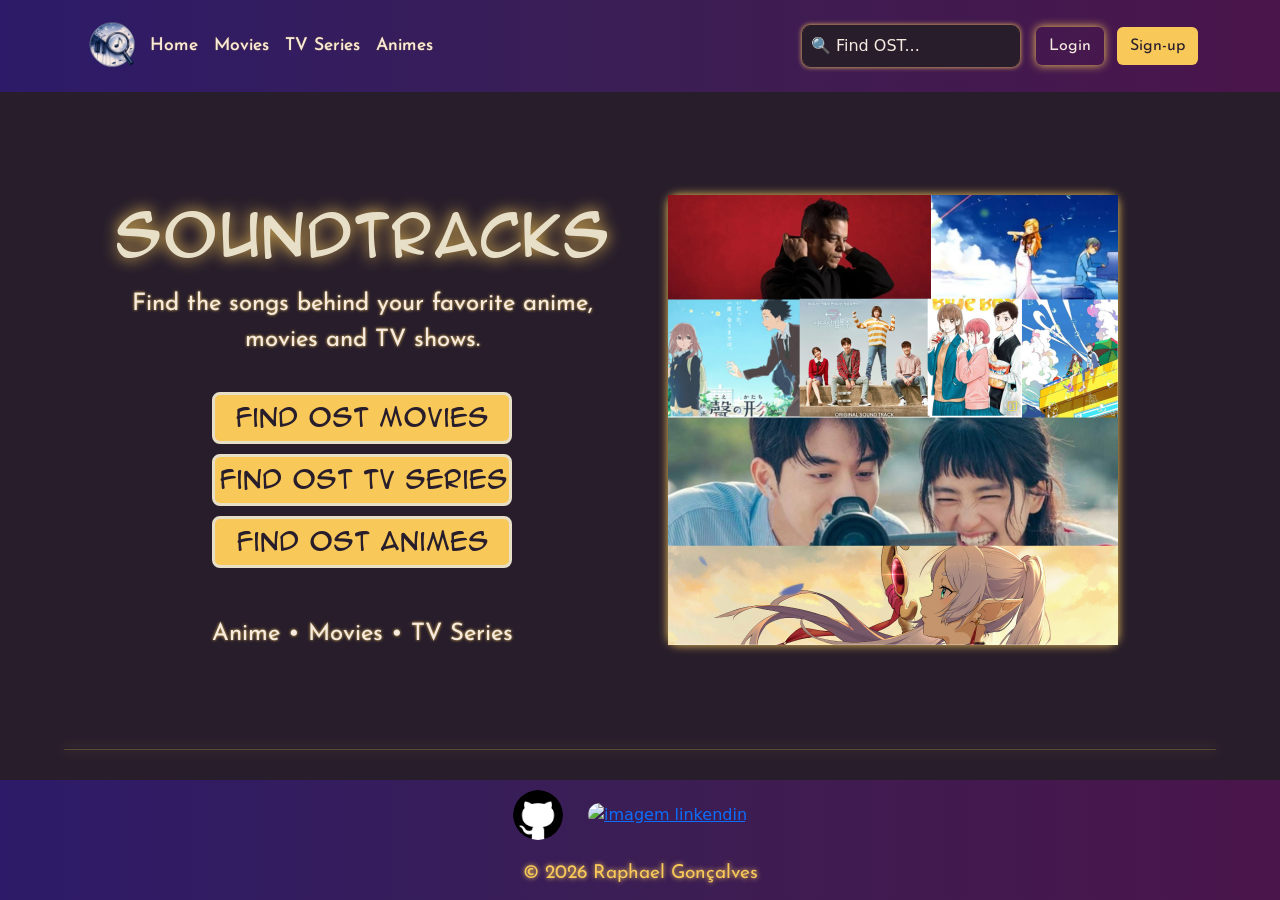
==== index.html @ 314d25ef "Initial commit" ====
<!doctype html>
<html lang="en">
	<head>
		<meta charset="UTF-8" />
		<meta name="viewport" content="width=device-width, initial-scale=1.0" />
		<title>Find Ost</title>
		<link href="https://cdn.jsdelivr.net/npm/bootstrap@5.3.8/dist/css/bootstrap.min.css" rel="stylesheet" integrity="sha384-sRIl4kxILFvY47J16cr9ZwB07vP4J8+LH7qKQnuqkuIAvNWLzeN8tE5YBujZqJLB" crossorigin="anonymous" />
		<link rel="stylesheet" href="./style.css" />
		<link rel="apple-touch-icon" href="./img/favicon.ico" type="image/x-icon" />
	</head>
	<body>
		<nav class="p-3" id="nav-container">
			<div class="container">
				<div class="d-flex flex-wrap align-items-center justify-content-center justify-content-lg-start">
					<a href="/" class="d-flex align-items-center mb-2 mb-lg-0 text-decoration-none">
						<img src="./img/logo.png" height="60" alt="Logo Find Ost" />
					</a>
					<ul class="nav col-12 col-lg-auto me-lg-auto mb-2 justify-content-center mb-md-0 menu">
						<li><a href="./index.html" class="nav-link px-2">Home</a></li>
						<li><a href="./movies.html" class="nav-link px-2">Movies</a></li>
						<li><a href="./series.html" class="nav-link px-2">TV Series</a></li>
						<li><a href="./animes.html" class="nav-link px-2">Animes</a></li>
					</ul>
					<form class="col-12 col-lg-auto mb-3 mb-lg-0 me-lg-3" role="search"><input type="search" class="form-control form-control-dark nav-form" placeholder="🔍 Find OST..." aria-label="Search" /></form>
					<div class="text-end">
						<button type="button" class="btn me-2 login-button">Login</button>
						<button type="button" class="btn sing-up-button">Sign-up</button>
					</div>
				</div>
			</div>
		</nav>
		<header class="container" id="header-container">
			<div class="information-header">
				<h1 class="container my-2">SoundTracks</h1>
				<p class="py-2">Find the songs behind your favorite anime, movies and TV shows.</p>
				<a href="./movies.html"><input type="button" value="Find OST Movies" /></a>
				<a href="./series.html"><input type="button" value="Find OST TV Series" /></a>
				<a href="./animes.html"><input type="button" value="Find OST Animes" /></a>
				<p class="pt-5">Anime • Movies • TV Series</p>
			</div>

			<div class="container img-header">
				<img src="./img/header-image.png" alt="image about many series" />
			</div>
		</header>

		<hr class="divisionOfSections" />

		<footer class="" id="footer-container">
			<div class="footer-img">
				<a href="https://github.com/Raphaeldag" target="_blank"><img src="./img/github.png.webp" height="50" class="github-img" alt="imagem githhub" /></a>
				<a href="https://www.linkedin.com/in/raphael-gonçalves-366632258/" target="_blank"><img src="./IMG/img-linkedin.svg.png" height="50" class="linkedin-img" alt="imagem linkendin" /></a>
			</div>
			<p>
				<span class="copy">©</span>
				2026 Raphael Gonçalves
			</p>
		</footer>

		<script src="./index.js"></script>
	</body>
</html>
---- style.css ----
@import url("https://fonts.googleapis.com/css2?family=Josefin+Sans:ital,wght@0,100..700;1,100..700&display=swap");

@font-face {
	font-family: "anime-ace";
	src: url(./fonts/anime-ace.regular.ttf);
	font-weight: normal;
}

:root {
	--primary-Color: #281e2b;
	--secundary-Color: #f5ebe1;
	--terciary-Color: #f8c859;
	--fourth-Color: #e8dfc9;
}

:root {
	--primary-Font: "anime-ace";
	--secundary-Font: "Josefin Sans", sans-serif;
}

* {
	padding: 0;
	margin: 0;
	box-sizing: border-box;
}

html,
body {
	background-color: var(--primary-Color);
	min-height: 100vh;
}

body {
	display: flex;
	flex-direction: column;
}

#header-container {
	flex: 1;
}

#nav-container {
	background: linear-gradient(
		90deg,
		#2d1b69 0%,

		#3b1e54 50%,

		#4a154b 100%
	);
}

#nav-container ul a {
	color: var(--secundary-Color);
	font-family: var(--secundary-Font);
	text-shadow: 0 0 1px var(--terciary-Color);
	font-size: 1.1rem;
}

#nav-container ul a:hover {
	text-shadow: 0 0 8px var(--terciary-Color);
	padding: 5px;
}

#nav-container input[type="search"] {
	background-color: var(--primary-Color);
}

.sing-up-button {
	background-color: var(--terciary-Color);
	font-family: var(--secundary-Font);
	color: var(--primary-Color);
}

.sing-up-button:hover {
	background-color: var(--fourth-Color);
	box-shadow: 0 0 10px var(--terciary-Color);
}

.login-button {
	box-shadow: 0 0 10px var(--terciary-Color);
	color: var(--secundary-Color);
	font-family: var(--secundary-Font);
}

.login-button:hover {
	color: var(--secundary-Color);
	text-shadow: 0 0 5px var(--terciary-Color);
}

.nav-form {
	color: var(--secundary-Color);
	padding: 8px;
	border-radius: 8px;
	border: none;
	border: 1px solid var(--primary-Color);
	box-shadow: 0 0 5px var(--terciary-Color);
}

.nav-form::placeholder {
	color: var(--secundary-Color);
}

#header-container {
	display: flex;
	flex-direction: row;
	justify-content: center;
	align-items: center;
	height: 780px;
	width: 1100px;
	font-family: var(--primary-Font);
	color: var(--fourth-Color);
	text-align: center;
}

.information-header {
	display: flex;
	flex-direction: column;
	height: 450px;
	width: 520px;
	text-align: center;
}

.img-header {
	display: flex;
	flex-direction: column;
	height: 450px;
	width: 450px;
	padding: 0;
	box-shadow: 0 0 10px var(--terciary-Color);
	border-radius: 10px;
	margin-right: 60px;
}

#header-container h1 {
	font-family: var(--primary-Font);
	color: var(--fourth-Color);
	font-size: 3.5rem;
	text-align: center;
	text-shadow: 0 0 15px var(--terciary-Color);
}

#header-container p {
	color: var(--secundary-Color);
	font-family: var(--secundary-Font);
	font-size: 1.5rem;
	width: 500px;
	align-self: center;
	border-radius: 10px;
	padding: 10px;
	text-shadow: 0px 0px 3px var(--terciary-Color);
}

#header-container input {
	background-color: var(--primary-Color);
	border: 3px solid var(--fourth-Color);
	color: var(--primary-Color);
	background-color: var(--terciary-Color);
	font-size: 1.5rem;
	width: 300px;
	padding: 5px;
	align-self: center;
	margin-top: 10px;
	border-radius: 8px;
	cursor: pointer;
}

#header-container input:hover {
	background-color: var(--fourth-Color);
	box-shadow: 0 0 10px var(--terciary-Color);
}

@media (max-width: 1010px) {
	#header-container {
		display: flex;
		flex-direction: column;
		justify-content: center;
		align-content: center;
		flex-wrap: wrap;
		height: 95vh;
		margin-top: 30px;
		margin-bottom: 30px;
	}

	.img-header {
		margin-top: 30px;
		margin-left: 50px;
	}
}

.divisionOfSections {
	border-bottom: 1px solid var(--terciary-Color);
	box-shadow: 0 0 12px var(--terciary-Color);
	width: 90vw;
	margin: auto;
}

.divisionOfTitle {
	border-bottom: 1px solid var(--terciary-Color);
	box-shadow: 0 0 12px var(--terciary-Color);
	width: 100%;
	margin: auto;
}

#footer-container {
	background: linear-gradient(
		90deg,
		#2d1b69 0%,

		#3b1e54 50%,

		#4a154b 100%
	);

	height: 120px;
	margin-top: 30px;
}

.linkedin-img {
	border-radius: 50px;
	margin: 0 20px;
}

.linkedin-img:hover {
	padding: 2px;
	box-shadow: 0 0 2px var(--terciary-Color);
}

.github-img {
	border-radius: 50px;
}

.github-img:hover {
	padding: 2px;
	box-shadow: 0 0 2px var(--terciary-Color);
}

footer p {
	font-size: 1.2rem;
	font-family: var(--secundary-Font);
	color: var(--terciary-Color);
	text-shadow: 0 0 5px var(--terciary-Color);
	text-align: center;
}

.copy {
	font-size: 1.2rem;
	font-family: var(--secundary-Font);
	color: var(--terciary-Color);
	text-shadow: 0 0 5px var(--terciary-Color);
	text-align: center;
}

.footer-img {
	text-align: center;
	padding: 10px;
	margin-bottom: 10px;
}


.nav-form-othersPages {
	padding: 8px;
	border-radius: 8px;
	border: none;
	background-color: var(--primary-Color);
	border: 3px solid var(--fourth-Color);
	color: var(--primary-Color);
	background-color: var(--terciary-Color);
}

.header-container-othersPage {
	display: flex;
	justify-content: flex-end;
	align-items: center;
	height: 8vh;	
}

/* 2521 SECTION */

#section-container-2521 {
	margin: 50px 0 50px 50px;
	border-radius: 20px;
}

#section-container-2521 h2 {
	font-family: var(--primary-Font);
	color: var(--fourth-Color);
	text-align: center;
	text-shadow: 0 0 10px var(--terciary-Color);
}

#div-container-2521 {
	display: flex;
	justify-content: center;
	align-content: center;
	flex-wrap: wrap;
	gap: 30px;
}

.div-button-2521 {
	color: var(--secundary-Color);
	font-family: var(--secundary-Font);
	text-align: center;
	text-shadow: 0 0 2px var(--terciary-Color);
}

.div-button-2521 ul {
	list-style: none;
	padding: 0;
	margin: 0;
	margin-top: 5px;
}

.button2521 {
	width: 100px;
	height: 100px;
	border-radius: 50%;
	border: 5px solid var(--fourth-Color);
	box-shadow: 0 0 3px var(--fourth-Color);
	overflow: hidden;
}

.button2521:hover {
	padding: 5px;
	box-shadow: 0 0 10px var(--terciary-Color);
}

.button2521 img {
	width: 100%;
	height: 100%;
	object-fit: cover;
	border-radius: 50%;
	object-position: 80% center;
}

/* KIM BOK JOO SECTION */

#kimBokJoo-container {
	margin: 50px 0 50px 50px;
	border-radius: 20px;
}

#kimBokJoo-container h2 {
	font-family: var(--primary-Font);
	color: var(--fourth-Color);
	text-align: center;
	text-shadow: 0 0 10px var(--terciary-Color);
}

#div-container-kimBokJoo {
	display: flex;
	justify-content: center;
	align-content: center;
	flex-wrap: wrap;
	gap: 35px;
}

.div-button-kimBokJoo {
	color: var(--secundary-Color);
	font-family: var(--secundary-Font);
	text-align: center;
	text-shadow: 0 0 2px var(--terciary-Color);
	max-width: 100px;
}

.div-button-kimBokJoo img {
	width: 100%;
	height: 100%;
	object-fit: cover;
	border-radius: 50%;
	object-position: 80% center;
}

.div-button-kimBokJoo ul {
	list-style: none;
	padding: 0;
	margin: 0;
	margin-top: 5px;
}

.button-kimBokJoo {
	width: 100px;
	height: 100px;
	border-radius: 50%;
	border: 5px solid var(--fourth-Color);
	box-shadow: 0 0 3px var(--fourth-Color);
	overflow: hidden;
}

.button-kimBokJoo:hover {
	padding: 5px;
	box-shadow: 0 0 10px var(--terciary-Color);
}

.composer {
	color: var(--terciary-Color);
	text-shadow: 0 0 10px var(--terciary-Color);
	font-weight: bolder;
	font-family: var(--secundary-Font);
}
/* MR PLANKTON */
#mrPlankton-container {
	margin: 50px 0 50px 50px;
	border-radius: 20px;
}

#mrPlankton-container h2 {
	font-family: var(--primary-Font);
	color: var(--fourth-Color);
	text-align: center;
	text-shadow: 0 0 10px var(--terciary-Color);
}

#div-container-mrPlankton {
	display: flex;
	justify-content: center;
	align-content: center;
	flex-wrap: wrap;
	gap: 50px;
}

.div-button-mrPlankton {
	color: var(--secundary-Color);
	font-family: var(--secundary-Font);
	text-align: center;
	text-shadow: 0 0 2px var(--terciary-Color);
	max-width: 100px;
}

.div-button-mrPlankton img {
	width: 100%;
	height: 100%;
	object-fit: cover;
	border-radius: 50%;
	object-position: 80% center;
}

.div-button-mrPlankton ul {
	list-style: none;
	padding: 0;
	margin: 0;
	margin-top: 5px;
}

.button-mrPlankton {
	width: 100px;
	height: 100px;
	border-radius: 50%;
	border: 5px solid var(--fourth-Color);
	box-shadow: 0 0 3px var(--fourth-Color);
	overflow: hidden;
}

.button-mrPlankton:hover {
	padding: 5px;
	box-shadow: 0 0 10px var(--terciary-Color);
}


/* MR ROBOT */
#mrRobot-container {
	margin: 50px 0 50px 50px;
	border-radius: 20px;
}

#mrRobot-container h2 {
	font-family: var(--primary-Font);
	color: var(--fourth-Color);
	text-align: center;
	text-shadow: 0 0 10px var(--terciary-Color);
}

#div-container-mrRobot {
	display: flex;
	justify-content: center;
	align-content: center;
	flex-wrap: wrap;
	gap: 50px;
}

.div-button-mrRobot {
	color: var(--secundary-Color);
	font-family: var(--secundary-Font);
	text-align: center;
	text-shadow: 0 0 2px var(--terciary-Color);
	max-width: 100px;
}

.div-button-mrRobot img {
	width: 100%;
	height: 100%;
	object-fit: cover;
	border-radius: 50%;
	object-position: 80% center;
}

.div-button-mrRobot ul {
	list-style: none;
	padding: 0;
	margin: 0;
	margin-top: 5px;
}

.button-mrRobot {
	width: 100px;
	height: 100px;
	border-radius: 50%;
	border: 5px solid var(--fourth-Color);
	box-shadow: 0 0 3px var(--fourth-Color);
	overflow: hidden;
}

.button-mrRobot:hover {
	padding: 5px;
	box-shadow: 0 0 10px var(--terciary-Color);
}

/* THE LONG WALK CONTAINER */

#theLongWalk-container {
	margin: 50px 0 50px 50px;
	border-radius: 20px;
}

#theLongWalk-container h2 {
	font-family: var(--primary-Font);
	color: var(--fourth-Color);
	text-align: center;
	text-shadow: 0 0 10px var(--terciary-Color);
}

#div-container-theLongWalk {
	display: flex;
	justify-content: center;
	align-content: center;
	flex-wrap: wrap;
	gap: 50px;
}

.div-button-theLongWalk {
	color: var(--secundary-Color);
	font-family: var(--secundary-Font);
	text-align: center;
	text-shadow: 0 0 2px var(--terciary-Color);
	max-width: 100px;
}

.div-button-theLongWalk img {
	width: 100%;
	height: 100%;
	object-fit: cover;
	border-radius: 50%;
	object-position: 80% center;
}

.div-button-theLongWalk ul {
	list-style: none;
	padding: 0;
	margin: 0;
	margin-top: 5px;
}

.button-theLongWalk {
	width: 100px;
	height: 100px;
	border-radius: 50%;
	border: 5px solid var(--fourth-Color);
	box-shadow: 0 0 3px var(--fourth-Color);
	overflow: hidden;
	
}

.button-theLongWalk:hover {
	padding: 5px;
	box-shadow: 0 0 10px var(--terciary-Color);
}

/* ELEMENTAL */
#elemental-container {
	margin: 50px 0 50px 50px;
	border-radius: 20px;
}

#elemental-container h2 {
	font-family: var(--primary-Font);
	color: var(--fourth-Color);
	text-align: center;
	text-shadow: 0 0 10px var(--terciary-Color);
}

#div-container-elemental {
	display: flex;
	justify-content: center;
	align-content: center;
	flex-wrap: wrap;
	gap: 50px;
}

.div-button-elemental {
	color: var(--secundary-Color);
	font-family: var(--secundary-Font);
	text-align: center;
	text-shadow: 0 0 2px var(--terciary-Color);
	max-width: 100px;
}

.div-button-elemental img {
	width: 100%;
	height: 100%;
	object-fit: cover;
	border-radius: 50%;
	object-position: 80% center;
}

.div-button-elemental ul {
	list-style: none;
	padding: 0;
	margin: 0;
	margin-top: 5px;
}

.button-elemental {
	width: 100px;
	height: 100px;
	border-radius: 50%;
	border: 5px solid var(--fourth-Color);
	box-shadow: 0 0 3px var(--fourth-Color);
	overflow: hidden;
	
}

.button-elemental:hover {
	padding: 5px;
	box-shadow: 0 0 10px var(--terciary-Color);
}

/* CLOUDS */
#clouds-container {
	margin: 50px 0 50px 50px;
	border-radius: 20px;
}

#clouds-container h2 {
	font-family: var(--primary-Font);
	color: var(--fourth-Color);
	text-align: center;
	text-shadow: 0 0 10px var(--terciary-Color);
}

#div-container-clouds {
	display: flex;
	justify-content: center;
	align-content: center;
	flex-wrap: wrap;
	gap: 50px;
}

.div-button-clouds {
	color: var(--secundary-Color);
	font-family: var(--secundary-Font);
	text-align: center;
	text-shadow: 0 0 2px var(--terciary-Color);
	max-width: 100px;
}

.div-button-clouds img {
	width: 100%;
	height: 100%;
	object-fit: cover;
	border-radius: 50%;
	object-position: 80% center;
}

.div-button-clouds ul {
	list-style: none;
	padding: 0;
	margin: 0;
	margin-top: 5px;
}

.button-clouds {
	width: 100px;
	height: 100px;
	border-radius: 50%;
	border: 5px solid var(--fourth-Color);
	box-shadow: 0 0 3px var(--fourth-Color);
	overflow: hidden;
	
}

.button-clouds:hover {
	padding: 5px;
	box-shadow: 0 0 10px var(--terciary-Color);
}

/* WORDS BUBBLE UP LIKE SOD POP */
#wordsBubble-container {
	margin: 50px 0 50px 50px;
	border-radius: 20px;
}

#wordsBubble-container h2 {
	font-family: var(--primary-Font);
	color: var(--fourth-Color);
	text-align: center;
	text-shadow: 0 0 10px var(--terciary-Color);
}

#div-container-wordsBubble {
	display: flex;
	justify-content: center;
	align-content: center;
	flex-wrap: wrap;
	gap: 50px;
}

.div-button-wordsBubble {
	color: var(--secundary-Color);
	font-family: var(--secundary-Font);
	text-align: center;
	text-shadow: 0 0 2px var(--terciary-Color);
	max-width: 100px;
}

.div-button-wordsBubble img {
	width: 100%;
	height: 100%;
	object-fit: cover;
	border-radius: 50%;
	object-position: 80% center;
}

.div-button-wordsBubble ul {
	list-style: none;
	padding: 0;
	margin: 0;
	margin-top: 5px;
}

.button-wordsBubble {
	width: 100px;
	height: 100px;
	border-radius: 50%;
	border: 5px solid var(--fourth-Color);
	box-shadow: 0 0 3px var(--fourth-Color);
	overflow: hidden;
	
}

.button-wordsBubble:hover {
	padding: 5px;
	box-shadow: 0 0 10px var(--terciary-Color);
}

/* BLUE BOX */
#blueBox-container {
	margin: 50px 0 50px 50px;
	border-radius: 20px;
}

#blueBox-container h2 {
	font-family: var(--primary-Font);
	color: var(--fourth-Color);
	text-align: center;
	text-shadow: 0 0 10px var(--terciary-Color);
}

#div-container-blueBox {
	display: flex;
	justify-content: center;
	align-content: center;
	flex-wrap: wrap;
	gap: 50px;
}

.div-button-blueBox {
	color: var(--secundary-Color);
	font-family: var(--secundary-Font);
	text-align: center;
	text-shadow: 0 0 2px var(--terciary-Color);
	max-width: 100px;
}

.div-button-blueBox img {
	width: 100%;
	height: 100%;
	object-fit: cover;
	border-radius: 50%;
	object-position: 80% center;
}

.div-button-blueBox ul {
	list-style: none;
	padding: 0;
	margin: 0;
	margin-top: 5px;
}

.button-blueBox {
	width: 100px;
	height: 100px;
	border-radius: 50%;
	border: 5px solid var(--fourth-Color);
	box-shadow: 0 0 3px var(--fourth-Color);
	overflow: hidden;
	
}

.button-blueBox:hover {
	padding: 5px;
	box-shadow: 0 0 10px var(--terciary-Color);
}

/* KOE NO KATACHI */
#koeNoKatachi-container {
	margin: 50px 0 50px 50px;
	border-radius: 20px;
}

#koeNoKatachi-container h2 {
	font-family: var(--primary-Font);
	color: var(--fourth-Color);
	text-align: center;
	text-shadow: 0 0 10px var(--terciary-Color);
}

#div-container-koeNoKatachi {
	display: flex;
	justify-content: center;
	align-content: center;
	flex-wrap: wrap;
	gap: 50px;
}

.div-button-koeNoKatachi {
	color: var(--secundary-Color);
	font-family: var(--secundary-Font);
	text-align: center;
	text-shadow: 0 0 2px var(--terciary-Color);
	max-width: 100px;
}

.div-button-koeNoKatachi img {
	width: 100%;
	height: 100%;
	object-fit: cover;
	border-radius: 50%;
	object-position: 80% center;
}

.div-button-koeNoKatachi ul {
	list-style: none;
	padding: 0;
	margin: 0;
	margin-top: 5px;
}

.button-koeNoKatachi {
	width: 100px;
	height: 100px;
	border-radius: 50%;
	border: 5px solid var(--fourth-Color);
	box-shadow: 0 0 3px var(--fourth-Color);
	overflow: hidden;
	
}

.button-koeNoKatachi:hover {
	padding: 5px;
	box-shadow: 0 0 10px var(--terciary-Color);
}

/* AHIRU NO SORA */
#ahiruNoSora-container {
	margin: 50px 0 50px 50px;
	border-radius: 20px;
}

#ahiruNoSora-container h2 {
	font-family: var(--primary-Font);
	color: var(--fourth-Color);
	text-align: center;
	text-shadow: 0 0 10px var(--terciary-Color);
}

#div-container-ahiruNoSora {
	display: flex;
	justify-content: center;
	align-content: center;
	flex-wrap: wrap;
	gap: 50px;
}

.div-button-ahiruNoSora {
	color: var(--secundary-Color);
	font-family: var(--secundary-Font);
	text-align: center;
	text-shadow: 0 0 2px var(--terciary-Color);
	max-width: 100px;
}

.div-button-ahiruNoSora img {
	width: 100%;
	height: 100%;
	object-fit: cover;
	border-radius: 50%;
	object-position: 80% center;
}

.div-button-ahiruNoSora ul {
	list-style: none;
	padding: 0;
	margin: 0;
	margin-top: 5px;
}

.button-ahiruNoSora {
	width: 100px;
	height: 100px;
	border-radius: 50%;
	border: 5px solid var(--fourth-Color);
	box-shadow: 0 0 3px var(--fourth-Color);
	overflow: hidden;
	
}

.button-ahiruNoSora:hover {
	padding: 5px;
	box-shadow: 0 0 10px var(--terciary-Color);
}

/* YOUR LIE IN APRIL */
#yourLieInApril-container {
	margin: 50px 0 50px 50px;
	border-radius: 20px;
}

#yourLieInApril-container h2 {
	font-family: var(--primary-Font);
	color: var(--fourth-Color);
	text-align: center;
	text-shadow: 0 0 10px var(--terciary-Color);
}

#div-container-yourLieInApril {
	display: flex;
	justify-content: center;
	align-content: center;
	flex-wrap: wrap;
	gap: 50px;
}

.div-button-yourLieInApril {
	color: var(--secundary-Color);
	font-family: var(--secundary-Font);
	text-align: center;
	text-shadow: 0 0 2px var(--terciary-Color);
	max-width: 100px;
}

.div-button-yourLieInApril img {
	width: 100%;
	height: 100%;
	object-fit: cover;
	border-radius: 50%;
	object-position: 80% center;
}

.div-button-yourLieInApril ul {
	list-style: none;
	padding: 0;
	margin: 0;
	margin-top: 5px;
}

.button-yourLieInApril {
	width: 100px;
	height: 100px;
	border-radius: 50%;
	border: 5px solid var(--fourth-Color);
	box-shadow: 0 0 3px var(--fourth-Color);
	overflow: hidden;
	
}

.button-yourLieInApril:hover {
	padding: 5px;
	box-shadow: 0 0 10px var(--terciary-Color);
}

/* SOUSOU NO FRIEREN */
#sousouNoFrieren-container {
	margin: 50px 0 50px 50px;
	border-radius: 20px;
}

#sousouNoFrieren-container h2 {
	font-family: var(--primary-Font);
	color: var(--fourth-Color);
	text-align: center;
	text-shadow: 0 0 10px var(--terciary-Color);
}

#div-container-sousouNoFrieren {
	display: flex;
	justify-content: center;
	align-content: center;
	flex-wrap: wrap;
	gap: 50px;
}

.div-button-sousouNoFrieren {
	color: var(--secundary-Color);
	font-family: var(--secundary-Font);
	text-align: center;
	text-shadow: 0 0 2px var(--terciary-Color);
	max-width: 100px;
}

.div-button-sousouNoFrieren img {
	width: 100%;
	height: 100%;
	object-fit: cover;
	border-radius: 50%;
	object-position: 80% center;
}

.div-button-sousouNoFrieren ul {
	list-style: none;
	padding: 0;
	margin: 0;
	margin-top: 5px;
}

.button-sousouNoFrieren {
	width: 100px;
	height: 100px;
	border-radius: 50%;
	border: 5px solid var(--fourth-Color);
	box-shadow: 0 0 3px var(--fourth-Color);
	overflow: hidden;
	
}

.button-sousouNoFrieren:hover {
	padding: 5px;
	box-shadow: 0 0 10px var(--terciary-Color);
}

/* DR STONE */
#drStone-container {
	margin: 50px 0 50px 50px;
	border-radius: 20px;
}

#drStone-container h2 {
	font-family: var(--primary-Font);
	color: var(--fourth-Color);
	text-align: center;
	text-shadow: 0 0 10px var(--terciary-Color);
}

#div-container-drStone {
	display: flex;
	justify-content: center;
	align-content: center;
	flex-wrap: wrap;
	gap: 50px;
}

.div-button-drStone {
	color: var(--secundary-Color);
	font-family: var(--secundary-Font);
	text-align: center;
	text-shadow: 0 0 2px var(--terciary-Color);
	max-width: 100px;
}

.div-button-drStone img {
	width: 100%;
	height: 100%;
	object-fit: cover;
	border-radius: 50%;
	object-position: 80% center;
}

.div-button-drStone ul {
	list-style: none;
	padding: 0;
	margin: 0;
	margin-top: 5px;
}

.button-drStone {
	width: 100px;
	height: 100px;
	border-radius: 50%;
	border: 5px solid var(--fourth-Color);
	box-shadow: 0 0 3px var(--fourth-Color);
	overflow: hidden;
	
}

.button-drStone:hover {
	padding: 5px;
	box-shadow: 0 0 10px var(--terciary-Color);
}
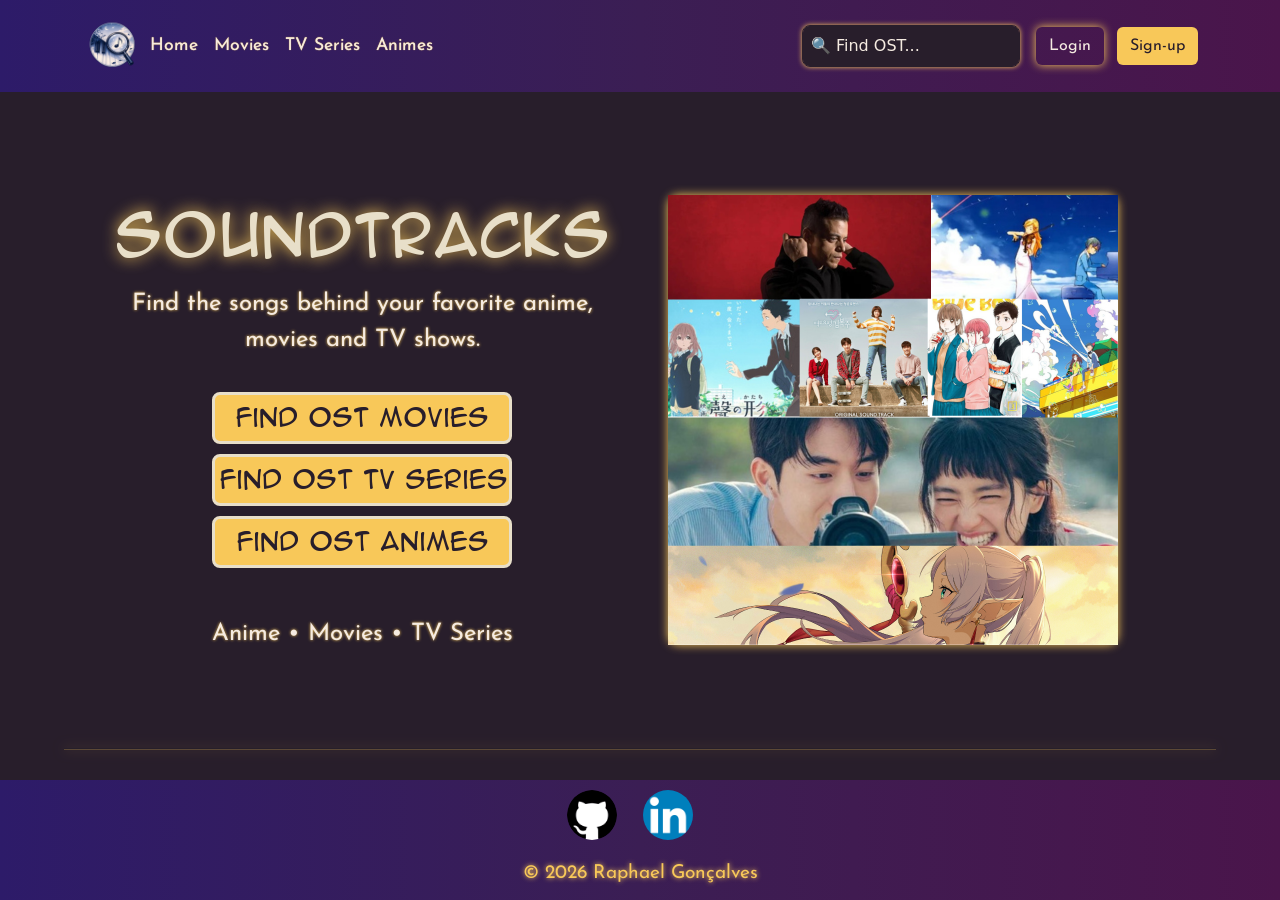
==== commit d5837d57: "Bugs corrigidos." ====
--- a/index.html
+++ b/index.html
@@ -49,7 +49,7 @@
 		<footer class="" id="footer-container">
 			<div class="footer-img">
 				<a href="https://github.com/Raphaeldag" target="_blank"><img src="./img/github.png.webp" height="50" class="github-img" alt="imagem githhub" /></a>
-				<a href="https://www.linkedin.com/in/raphael-gonçalves-366632258/" target="_blank"><img src="./IMG/img-linkedin.svg.png" height="50" class="linkedin-img" alt="imagem linkendin" /></a>
+				<a href="https://www.linkedin.com/in/raphael-gonçalves-366632258/" target="_blank"><img src="./img/img-linkedin.svg.png" height="50" class="linkedin-img" alt="imagem linkendin" /></a>
 			</div>
 			<p>
 				<span class="copy">©</span>
